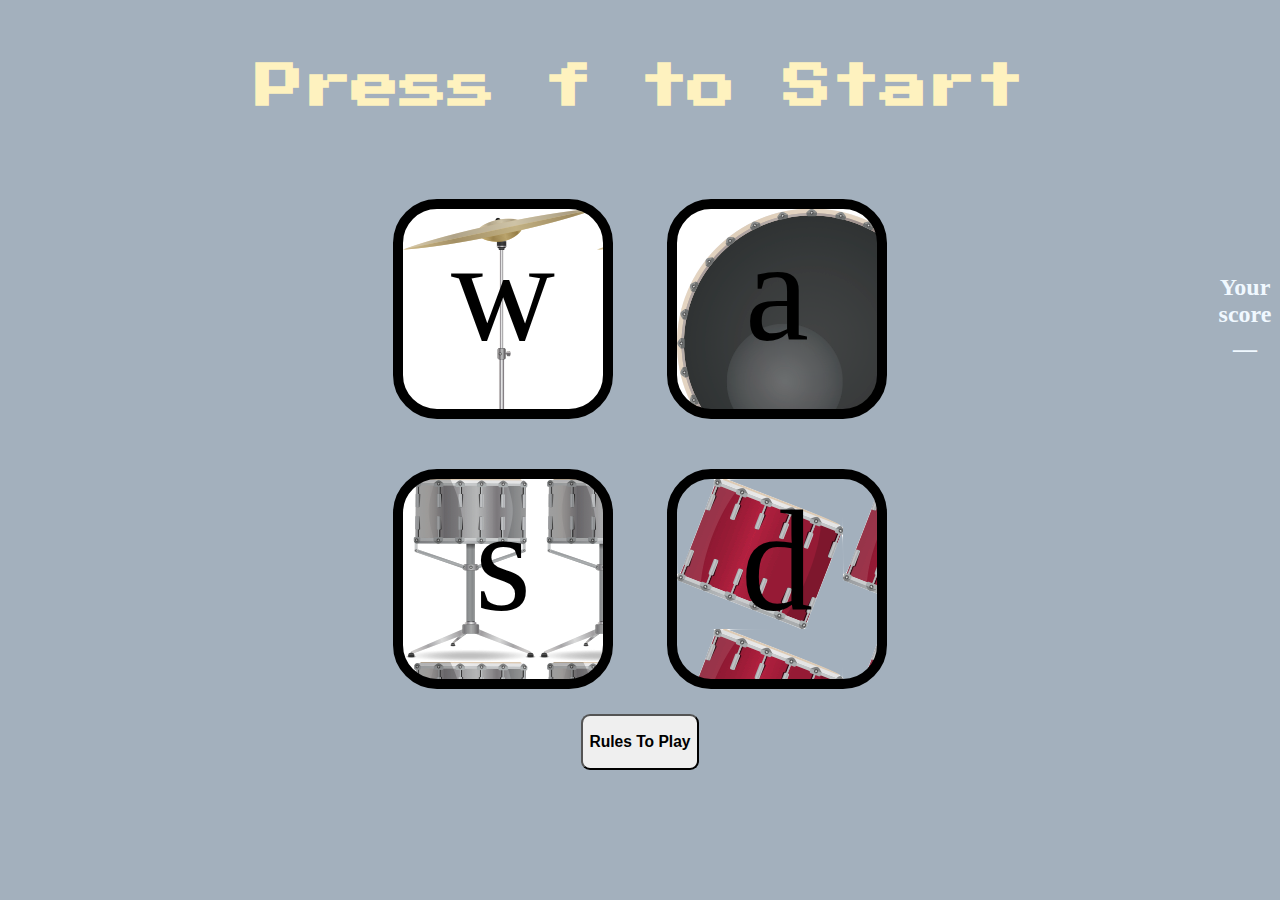
==== index.html @ 3b4ea966 "Add files via upload" ====
<!DOCTYPE html>
<html lang="en" dir="ltr">

<head>
  <meta charset="utf-8">
  <title>Simon</title>
  <link rel="stylesheet" href="styles.css">
  <link href="https://fonts.googleapis.com/css?family=Press+Start+2P" rel="stylesheet">
</head>

<body class="appearence">
  
  <h1 id="level-title">Press f to Start</h1>
  <h2 >Your score __</h2>
  <div class="container">
    <div class="row">

      <div type="button" id="crash" class="w drum btn">w</div>

      <div type="button" id="kick" class="a drum btn">
           a
      </div>
    </div>

    <div class="row">

      <div type="button" id="snare" class="s drum btn">
        s
      </div>
      <div type="button" id="tom1" class="d drum btn">
           d
      </div>

    </div>

  </div>
  
  <a href="./rules.html" class ="tab"> <button class="button" ><h3>Rules To Play</h3></button></a>

  <script src="https://ajax.googleapis.com/ajax/libs/jquery/3.6.4/jquery.min.js"></script>
  <script  src="./game.js" charset="utf-8"></script>

</body>

</html>
---- styles.css ----
.appearence {
  text-align: center;
  background-color: #a3b0bd;
}

#level-title {
  font-family: 'Press Start 2P', cursive;
  font-size: 3rem;
  margin:  5%;
  color: #FEF2BF;
}

.container {
  display: block;
  width: 50%;
  margin: auto;
  
}

h2{
  position: absolute;
  margin-left: 1202px;
  margin-top: 100px;
  color: aliceblue;
}
.btn {
  margin: 25px;
  display: inline-block;
  height: 200px;
  width: 200px;
  border: 10px solid black;
  border-radius: 20%;
}

.game-over {
  background-color: red;
  opacity: 0.8;
}

.w {
  background-image: url("images/crash.png");
}

.a {
  background-image: url("images/kick.png");
}

.s {
  background-image: url("images/snare.png");
}

.d {
  background-image: url("images/tom1.png");
}

.pressed {
  box-shadow: 0 0 20px white;
  background-color: grey;
}

.rules{
  position: absolute;
  color: rgb(27, 7, 7);
}

.button{
  border-radius: 9px;
  border-color: black;
  border-width: 2px;
  
}

.cont{
  background-color: rgb(182, 210, 210);
  margin-left: 30px;
}

.rules , p{
  font-size:  40px;
}

.drum{
  font-size: 9rem;
}
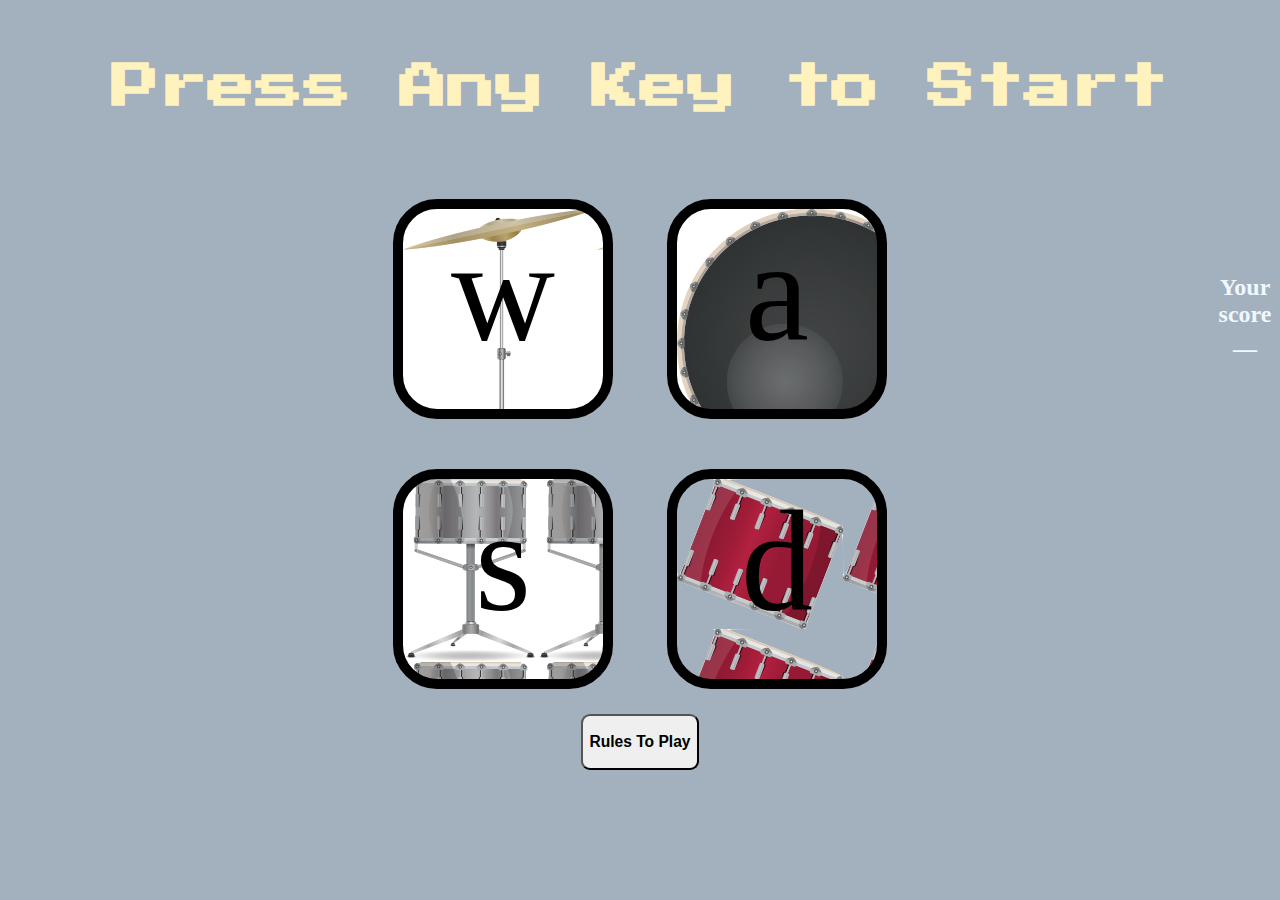
==== commit ee3c41dd: "Update index.html" ====
--- a/index.html
+++ b/index.html
@@ -10,7 +10,7 @@
 
 <body class="appearence">
   
-  <h1 id="level-title">Press f to Start</h1>
+  <h1 id="level-title">Press Any Key to Start</h1>
   <h2 >Your score __</h2>
   <div class="container">
     <div class="row">
